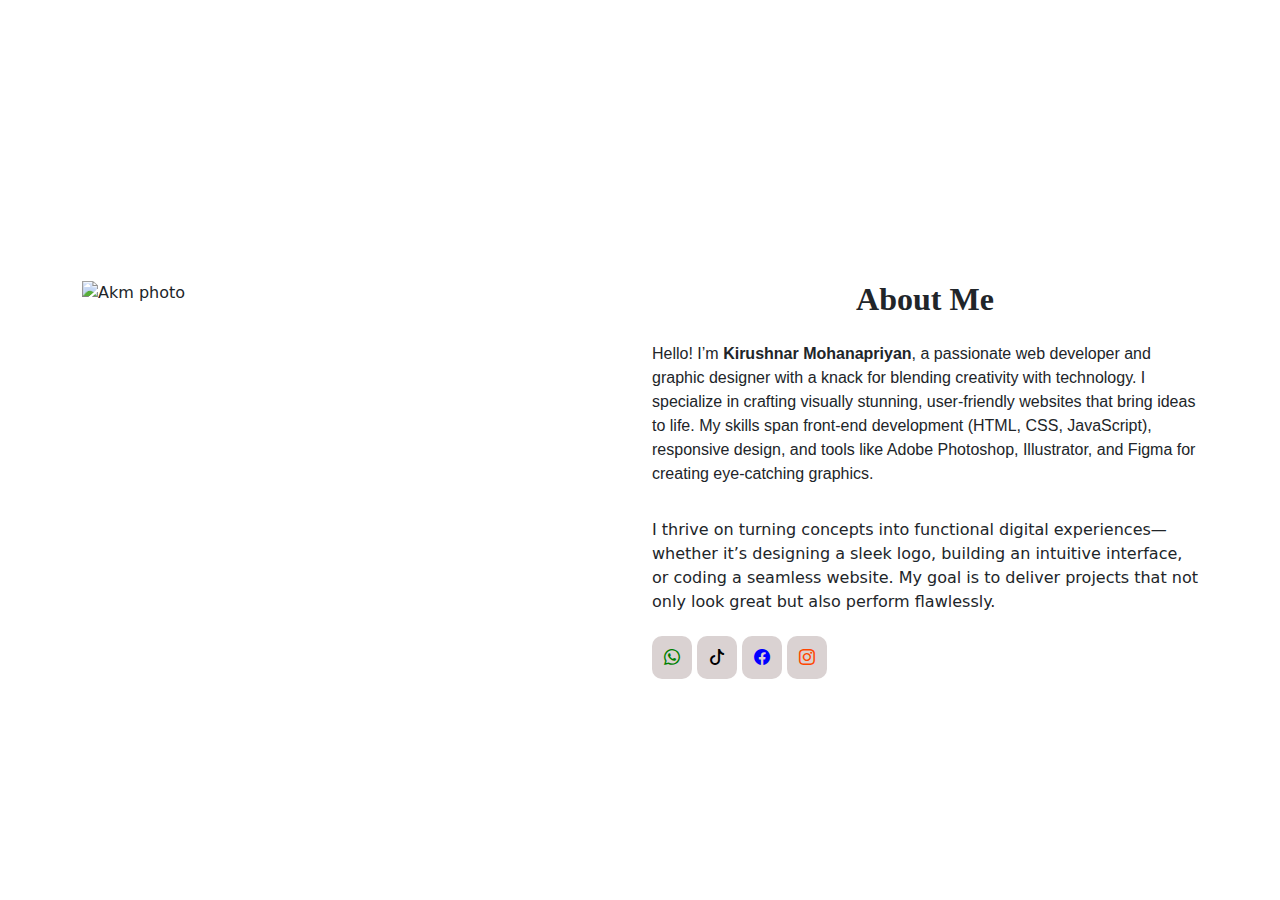
==== about.html @ d7705b75 "about page design" ====
<!DOCTYPE html>
<html lang="en">

<head>
    <meta charset="UTF-8">
    <meta name="viewport" content="width=device-width, initial-scale=1.0">

    <!-- boostrap css cdn link  -->
    <link href="https://cdn.jsdelivr.net/npm/bootstrap@5.3.3/dist/css/bootstrap.min.css" rel="stylesheet"
        integrity="sha384-QWTKZyjpPEjISv5WaRU9OFeRpok6YctnYmDr5pNlyT2bRjXh0JMhjY6hW+ALEwIH" crossorigin="anonymous">

    <!-- boostrap js cdn link -->
    <script src="https://cdn.jsdelivr.net/npm/bootstrap@5.3.3/dist/js/bootstrap.bundle.min.js"
        integrity="sha384-YvpcrYf0tY3lHB60NNkmXc5s9fDVZLESaAA55NDzOxhy9GkcIdslK1eN7N6jIeHz"
        crossorigin="anonymous"></script>

    <!-- boostrap icon cdn link -->
    <link rel="stylesheet" href="https://cdn.jsdelivr.net/npm/bootstrap-icons@1.11.3/font/bootstrap-icons.min.css">

    <!-- link css style sheet -->
    <link rel="stylesheet" href="about_style.css">

    <title>Akm Personal Portfolio</title>


</head>

<body>

    <section class="about">

        <div class="container">

            <div class="row about-cont">

                <div class="col-md-6">

                    <img src="akm.png" alt="Akm photo">

                </div>

                <div class="col-md-6">

                    <h2 class="text-center pb-3" style="font-family: 'Times New Roman', Times, serif; font-weight: bold;">
                        About Me</h2>

                    <p class="text-justify pb-3" style="font-family: 'Segoe UI', Tahoma, Geneva, Verdana, sans-serif;">
                        Hello! I’m <b>Kirushnar Mohanapriyan</b>, a passionate web developer and graphic designer with a
                        knack for blending creativity with technology.
                        I specialize in crafting visually stunning, user-friendly websites that bring ideas to life.
                        My skills span front-end development (HTML, CSS, JavaScript), responsive design, and tools like
                        Adobe Photoshop, Illustrator, and Figma for creating eye-catching graphics.
                    </p>


                    <p class="text-justify pb-3">
                        I thrive on turning concepts into functional digital experiences—whether it’s designing a sleek
                        logo, building an intuitive interface, or coding a seamless website.
                        My goal is to deliver projects that not only look great but also perform flawlessly.
                    </p>

                    <div class="social">

                        <a href="" style="color: green;"><i class="bi bi-whatsapp"></i></a>
                        <a href=""><i class="bi bi-tiktok"></i></a>
                        <a href="" style="color: blue;"><i class="bi bi-facebook"></i></a>
                        <a href="" style="color: orangered;"><i class="bi bi-instagram"></i></a>

                    </div>

                </div>

            </div>

        </div>

    </section>

</body>

</html>
---- about_style.css ----
.social a {
    background-color: rgb(218, 210, 210);
    padding: 12px;
    border-radius: 10px;
    text-decoration: none;
    color: black;
}

a:hover {
    background-color: rgb(240, 144, 144);
}

.about-cont {
    padding-top: 280px;
}
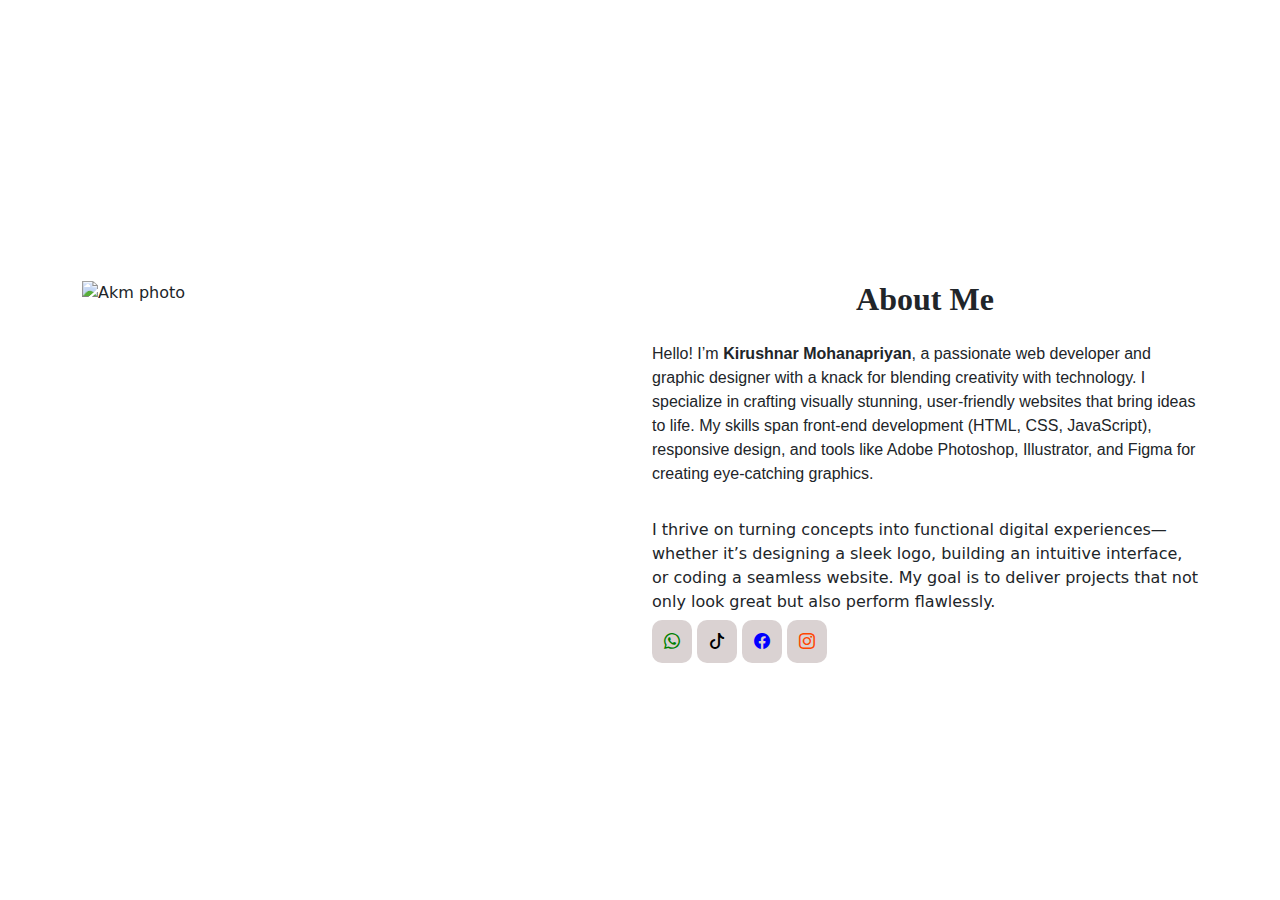
==== commit a632a0f1: "create footer section" ====
--- a/about.html
+++ b/about.html
@@ -53,7 +53,7 @@
                     </p>
 
 
-                    <p class="text-justify pb-3">
+                    <p class="text-justify">
                         I thrive on turning concepts into functional digital experiences—whether it’s designing a sleek
                         logo, building an intuitive interface, or coding a seamless website.
                         My goal is to deliver projects that not only look great but also perform flawlessly.
